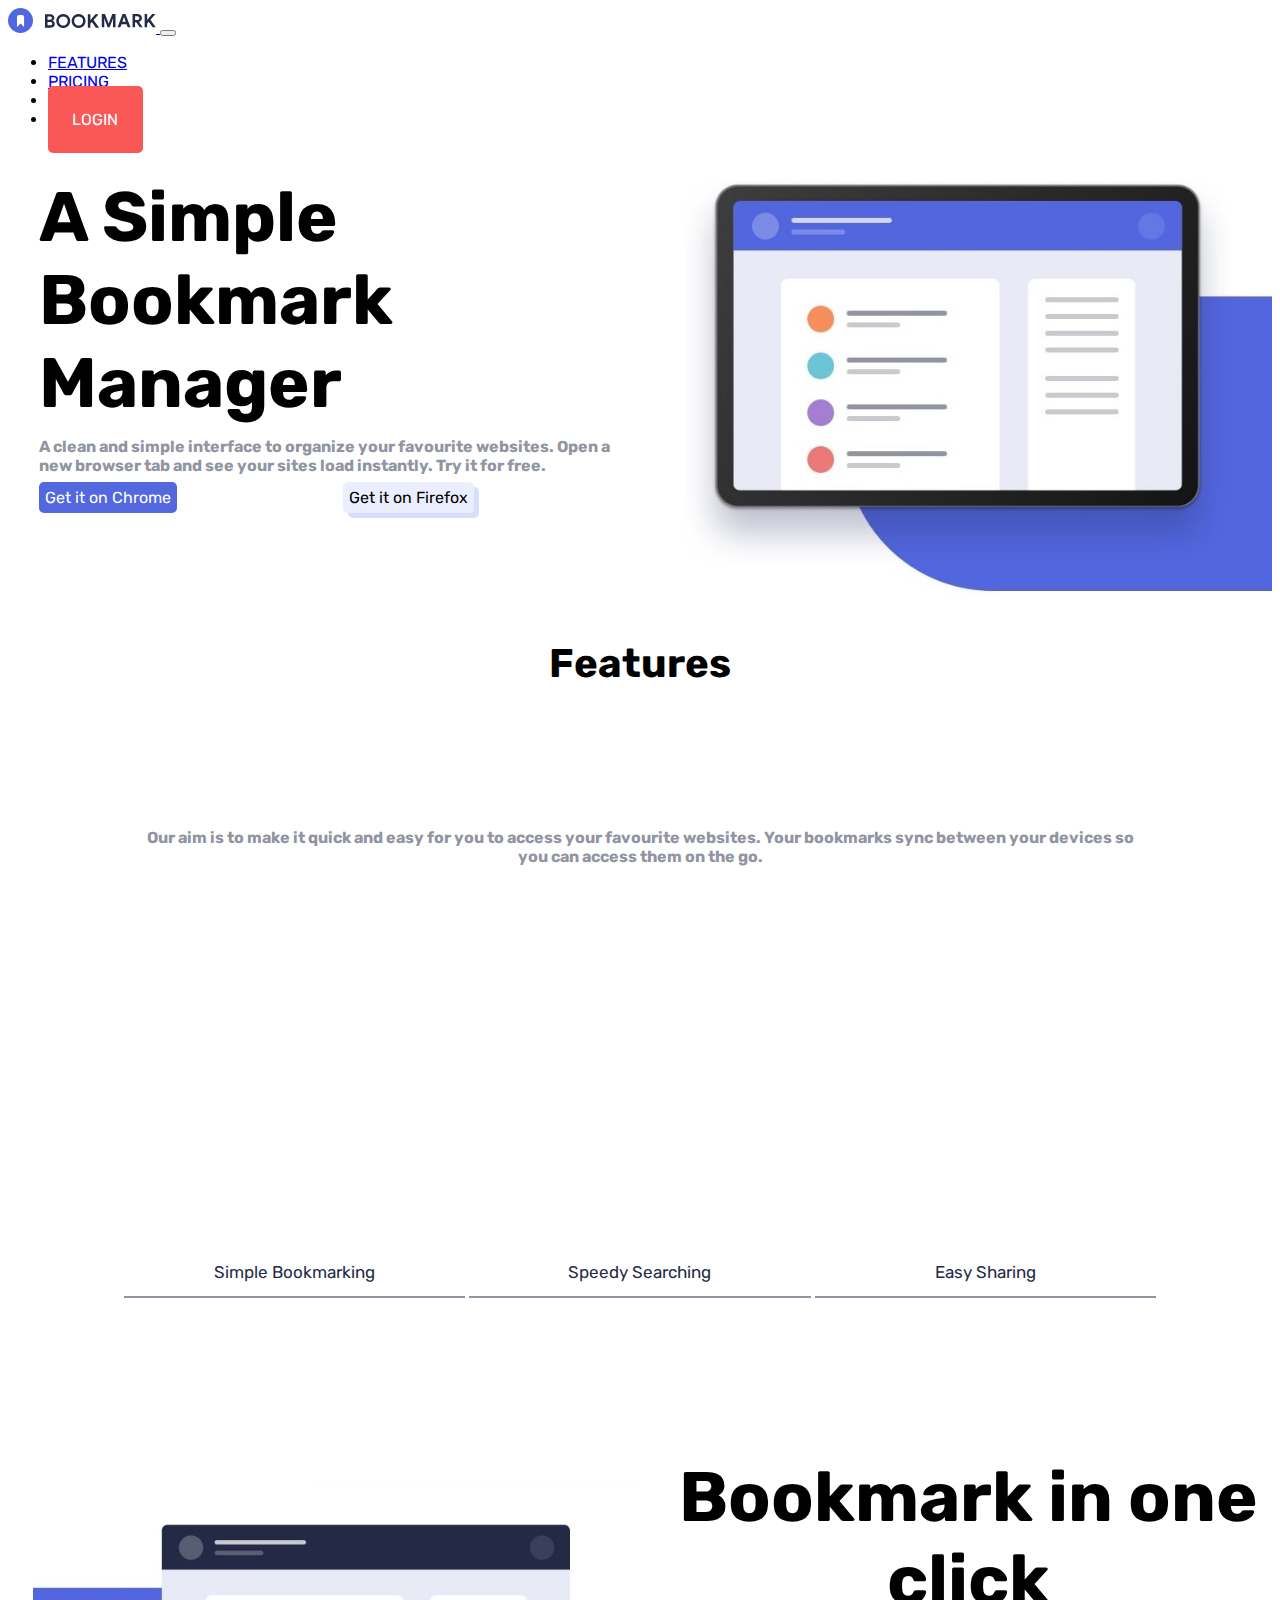
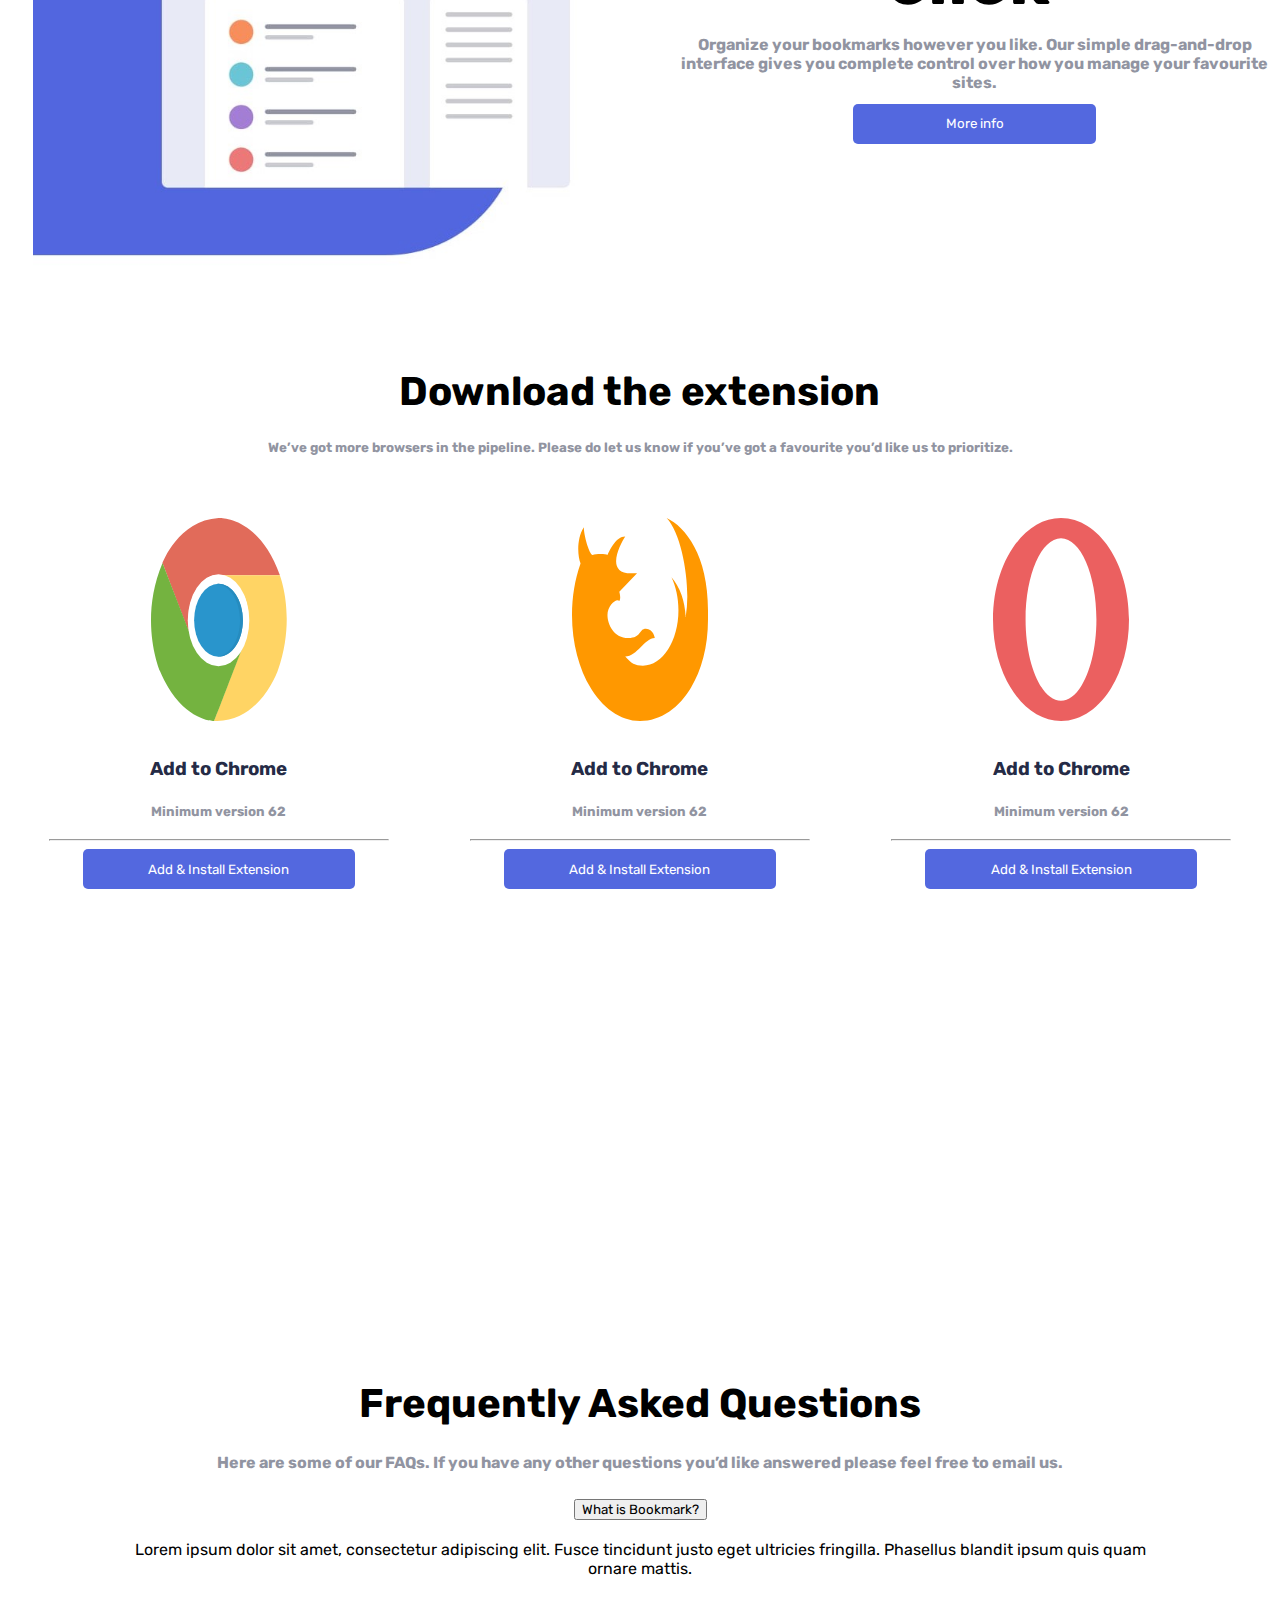
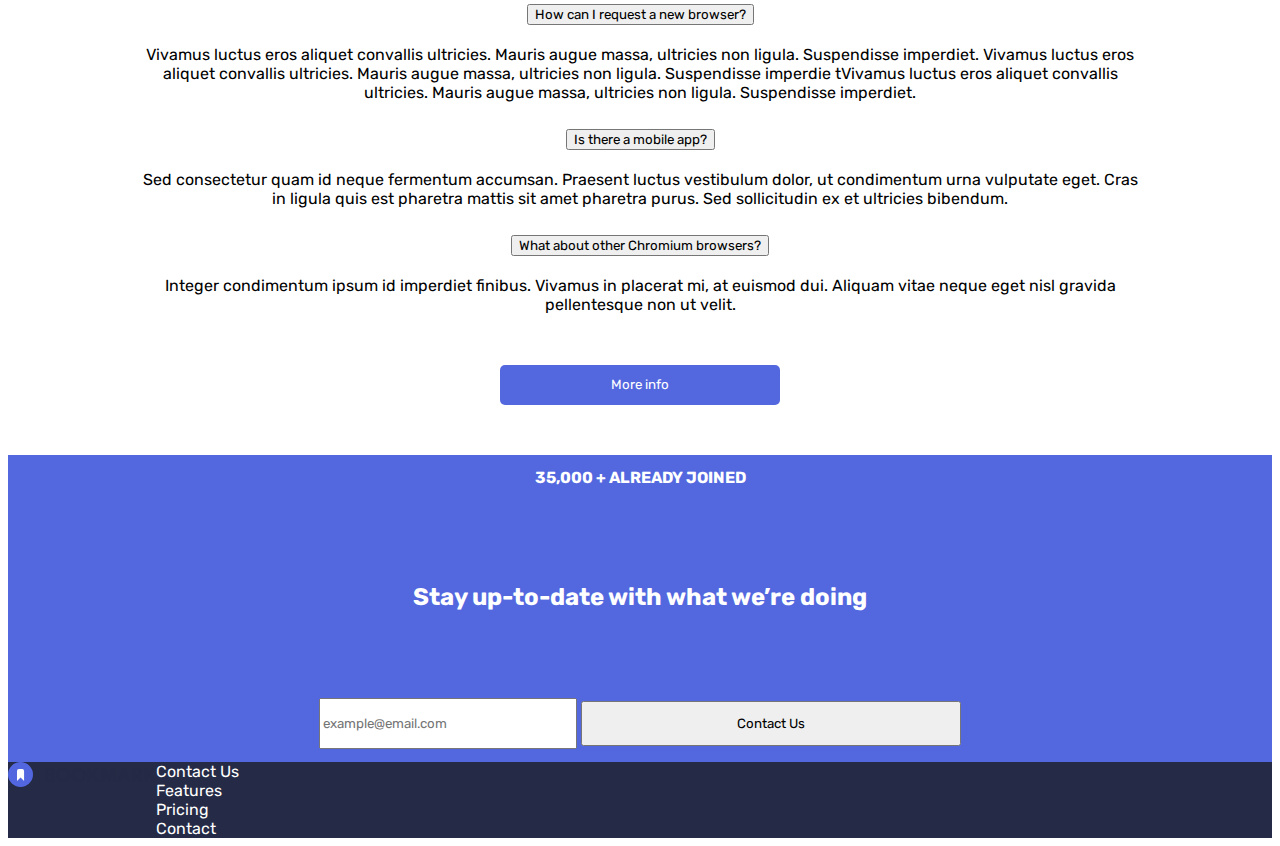
==== index.html @ e414e461 "v0.1.0" ====
<!DOCTYPE html>
<html lang="en">
<head>
  <meta charset="UTF-8">
  <meta name="viewport" content="width=device-width, initial-scale=1.0"> <!-- muestra el sitio correctamente según el dispositivo del usuario -->

  <link rel="icon" type="image/png" sizes="32x32" href="./images/favicon-32x32.png">

  <!--Estilos propios-->
  <link rel="stylesheet" href="style.css">
  
  <title>Reto 1 | Bookmark landing page</title>
 <!-- Siéntase libre de eliminar estos estilos o personalizarlos en su propia hoja de estilo.👍 -->
  <link href="https://cdn.jsdelivr.net/npm/bootstrap@5.1.3/dist/css/bootstrap.min.css" rel="stylesheet" integrity="sha384-1BmE4kWBq78iYhFldvKuhfTAU6auU8tT94WrHftjDbrCEXSU1oBoqyl2QvZ6jIW3" crossorigin="anonymous">
</head>




<body>
  <!--Contenedor general-->
  <div class="contenedor_general container_fluid">


<!--Nav Bar-->
<div class="container_fluid">

  <nav class="navbar navbar-expand-sm navbar-light border-3 ">



      <a href="#" class="navbar-brand">
        <img src="images/logo-bookmark.svg" alt="">
      </a>
      <button class="navbar-toggler" data-bs-toggle="collapse" data-bs-target="#MenuNavegacion">
        <span class="navbar-toggler-icon"></span>
      </button>

      
      <div id="MenuNavegacion" class="collapse navbar-collapse ">
        <ul class="navbar-nav ">
          <li class="nav-item p-2"> <a class="nav-link btn" href="#"> FEATURES </a> </li>
          <li class="nav-item p-2"> <a class="nav-link btn" href="#"> PRICING  </a> </li>

          <!--Formulario de envio -->
          <li class="nav-item p-2"> <a class="nav-link btn" href="#"> CONTACT </a> </li>

          <li class="nav-item p-2"> <a class="nav-link boton_rojo" href="#"> LOGIN </a> </li>
        </ul>
     </div>
  </nav>
</div>


<!--Seccion 1 -->
<div class="seccion_1">

  <div class="parte_1">
  <div class="imagen_flex"> 
    <img src="images/imagen_1.jpg" alt="">
  </div>
  </div>

    <div class="parte_2">
       
        <h1 class="titulo">A Simple Bookmark Manager</h1>

        <h4 class="sub-titulo">
          A clean and simple interface to organize your favourite websites. Open a new 
          browser tab and see your sites load instantly. Try it for free.
        </h4>

      <div class="sub-seccion">
        <div class="fila"><a class="boton_azul">Get it on Chrome</a></div>
        <div class="fila"><a class="boton_estandar">Get it on Firefox</a></div>
      </div>
    </div>

</div>

<!--Seccion 2-->
<div class="seccion_2 centrado">
  
  <h3 class="titulo-menor">
    Features
  </h3>
<h4 class="sub-titulo-menor centrado">
  Our aim is to make it quick and easy for you to access your favourite websites. 
  Your bookmarks sync between your devices so you can access them on the go.
</h4>
<div class="botones_desplegables">
  
  <button type="button" class="item" onclick="mostrar1();">
      Simple Bookmarking
  </button>

  <button type="button " class="item"onclick="mostrar2();">
      Speedy Searching
  </button>
  <button type="button" class="item"onclick="mostrar3();">
      Easy Sharing
  </button>
</div>
</div>

<!--Seccion - sub-secciones-->
<section id="seccion" class="seccion_1">
    <div class="parte_1 ">
        <h1 class="titulo centrado">
            Bookmark in one click
        </h1>
        <h4 class="sub-titulo centrado">
            Organize your bookmarks however you like. Our simple drag-and-drop interface 
            gives you complete control over how you manage your favourite sites.
        </h4>
        <div class="sub-seccion centrado">
        <div class="fila"><button class="boton_azul">More info</button></div>
        </div>

    </div>
  
      <div class="parte_2">
          <div class="imagen_flex">
              <img src="images/imagen_2.jpg" alt="">
          </div>
        </div>

</section>



<!--Seccion tarjetas-->


  <div class="seccion-2">
  <h3 class="titulo-menor centrado">
    Download the extension
  </h3>

  <h5 class="sub-titulo-menor centrado">
    We’ve got more browsers in the pipeline. Please do let us know if you’ve 
  got a favourite you’d like us to prioritize.
  </h5>


</div>

<!--Tarjetas -->
<div class="tarjetas">
<div class="contenedor-tarjeta">
  <div class="tarjeta shadow p-3 centrado">
    <div class="imagen_tarjeta">
    <img src="images/logo-chrome.svg" alt="">
    </div> 
  <h3 class="titulo-tarjeta">
    Add to Chrome
  </h3>
  <h5 class="sub-titulo-tarjeta">
    Minimum version 62
  </h5>
  <hr>
    <button class="boton_azul">
    Add & Install Extension
    </button>
  </div>
  </div>
  <div class="contenedor-tarjeta">
  <div class="tarjeta shadow p-3 centrado">
    <div class="imagen_tarjeta">
    <img src="images/logo-firefox.svg" alt="">
    </div>
    <h3 class="titulo-tarjeta">
      Add to Chrome
    </h3>
    <h5 class="sub-titulo-tarjeta">
      Minimum version 62
    </h5>
    <hr>
      <button class="boton_azul">
      Add & Install Extension
      </button>
  </div>
  </div>
<div class="contenedor-tarjeta">
  <div class="tarjeta shadow p-3 centrado">
    <div class="imagen_tarjeta">
      <img src="images/logo-opera.svg" alt="">
    </div>
    <h3 class="titulo-tarjeta">
      Add to Chrome
    </h3>
    <h5 class="sub-titulo-tarjeta">
      Minimum version 62
    </h5>
    <hr>
      <button class="boton_azul">
      Add & Install Extension
      </button>
 </div>
 </div>
<!--Seccion pregunta desplegables-->

</div>





<!-- Seccion preguntas frecuentes -->



<!--Preguntas desplegables-->

<div class="lista centrado">
  <div class="seccion-2 centrado">
    <h3 class="titulo-menor">
      Frequently Asked Questions
    </h3>
  <h4 class="sub-titulo-menor centrado">
    Here are some of our FAQs. If you have any other questions you’d like 
    answered please feel free to email us.
  </h4>
  </div>
  <div class="lista-acordion">
  <div class="accordion" id="accordionPanelsStayOpenExample">
    <div class="accordion-item">
      <h2 class="accordion-header" id="panelsStayOpen-headingOne">
        <button class="accordion-button" type="button" data-bs-toggle="collapse" data-bs-target="#panelsStayOpen-collapseOne" aria-expanded="true" aria-controls="panelsStayOpen-collapseOne">
          What is Bookmark?
        </button>
      </h2>
      <div id="panelsStayOpen-collapseOne" class="accordion-collapse collapse show" aria-labelledby="panelsStayOpen-headingOne">
        <div class="accordion-body">
          Lorem ipsum dolor sit amet, consectetur adipiscing elit. Fusce tincidunt 
          justo eget ultricies fringilla. Phasellus blandit ipsum quis quam ornare mattis.
        </div>
      </div>
    </div>
    <div class="accordion-item">
      <h2 class="accordion-header" id="panelsStayOpen-headingTwo">
        <button class="accordion-button collapsed" type="button" data-bs-toggle="collapse" data-bs-target="#panelsStayOpen-collapseTwo" aria-expanded="false" aria-controls="panelsStayOpen-collapseTwo">
          How can I request a new browser?
        </button>
      </h2>
      <div id="panelsStayOpen-collapseTwo" class="accordion-collapse collapse" aria-labelledby="panelsStayOpen-headingTwo">
        <div class="accordion-body">
          Vivamus luctus eros aliquet convallis ultricies. Mauris augue massa, ultricies non ligula. 
          Suspendisse imperdiet. Vivamus luctus eros aliquet convallis ultricies. Mauris augue massa, 
          ultricies non ligula. Suspendisse imperdie tVivamus luctus eros aliquet convallis ultricies. 
          Mauris augue massa, ultricies non ligula. Suspendisse imperdiet.
        </div>
      </div>
    </div>
    <div class="accordion-item">
      <h2 class="accordion-header" id="panelsStayOpen-headingThree">
        <button class="accordion-button collapsed" type="button" data-bs-toggle="collapse" data-bs-target="#panelsStayOpen-collapseThree" aria-expanded="false" aria-controls="panelsStayOpen-collapseThree">
          Is there a mobile app?
        </button>
      </h2>
      <div id="panelsStayOpen-collapseThree" class="accordion-collapse collapse" aria-labelledby="panelsStayOpen-headingThree">
        <div class="accordion-body">
          Sed consectetur quam id neque fermentum accumsan. Praesent luctus vestibulum dolor, ut condimentum 
          urna vulputate eget. Cras in ligula quis est pharetra mattis sit amet pharetra purus. Sed 
          sollicitudin ex et ultricies bibendum.
        </div>
      </div>
    </div>
    <div class="accordion-item">
      <h2 class="accordion-header" id="panelsStayOpen-headingThree">
        <button class="accordion-button collapsed" type="button" data-bs-toggle="collapse" data-bs-target="#panelsStayOpen-collapseThree" aria-expanded="false" aria-controls="panelsStayOpen-collapseThree">
          What about other Chromium browsers?
        </button>
      </h2>
      <div id="panelsStayOpen-collapseThree" class="accordion-collapse collapse" aria-labelledby="panelsStayOpen-headingThree">
        <div class="accordion-body">
          Integer condimentum ipsum id imperdiet finibus. Vivamus in placerat mi, at euismod dui. Aliquam 
          vitae neque eget nisl gravida pellentesque non ut velit.
        </div>
      </div>
    </div>
    <div class="boton_acordeon">
      <button class="boton_azul">
        More info
      </button>
    </div>
  </div>
  </div>
</div>
<!--Correo-->
<div class="correo">
  <h4 class="sub-titulo-correo centrado">
    35,000 + ALREADY JOINED
  </h4>
  <h2 class="titulo-correo centrado">
    Stay up-to-date with what we’re doing
  </h2>
  <div class="contact-us centrado">
    <input class="item-1" type="text" placeholder="example@email.com">
    <button class="item-2 boton_acordeon" type="submit">
      Contact Us
    </button>
  </div>
</div>
<!--Footer-->  
<footer class="footer">
  <div class="imagen-flex">
  <img src="images/logo-bookmark.svg" alt="">
  </div>
  <div class="item-footer container_fluid">
    <div class="btn">
      Contact Us
    </div>
    <div class="btn">
      Features
    </div>
    <div class="btn">
      Pricing
    </div>
    <div class="btn">
      Contact
    </div>
  </div>
</footer>
<!-- JavaScript Bundle with Popper -->
<script src="script.js">
</script>
<script src="https://cdn.jsdelivr.net/npm/bootstrap@5.1.3/dist/js/bootstrap.bundle.min.js" integrity="sha384-ka7Sk0Gln4gmtz2MlQnikT1wXgYsOg+OMhuP+IlRH9sENBO0LRn5q+8nbTov4+1p" crossorigin="anonymous"></script>
</body>
</html>
---- style.css ----
@import url('https://fonts.googleapis.com/css2?family=Rubik:wght@500&display=swap');
/*font-family: 'Rubik', sans-serif;*/



*{
    font-family: 'Rubik', sans-serif;
    font-weight: 400, 500;
}




/*Seccion 1*/

.seccion_1{
  display: flex;
  flex-wrap: wrap;
  flex-direction: row-reverse;
  margin: auto;

}

.parte_1{

  flex: 1;
  width: 50%;
  min-width: 375px;
}

.parte_2{

flex: 1;
width: 50%;
padding: 2%;
min-width: 375px;

}


.imagen_flex img{
  width: 100%;
  height: 100%;
  margin: auto;
}



.boton_estandar{
  background:hsl(231, 100%, 96%);
  width: 90%;
  height: 40px;
  text-align: center;
  margin: auto;
  padding: 2%;
  border-radius: 5px;
  box-shadow: 5px 5px hsl(231, 91%, 92%);
  border: none;
  text-decoration: none;
  color:hsl(0, 0%, 0%);
}
.boton_estandar:hover{
  background: hsl(230, 92%, 91%);


}
.boton_azul{
  background: hsl(231, 69%, 60%);
  color: white;
  width: 80%;
  height: 40px;
  text-align: center;
  margin: auto;
  padding: 2%;
  border-radius: 5px;
  border: none;
  text-decoration: none;

}
.boton_azul:hover{
  background: hsl(231, 54%, 46%);
  color: white;

}
.boton_rojo{
  background: hsl(0, 94%, 66%);
  color: white !important;
  width: 100%;
  height: 40px;
  text-align: center;
  margin: auto;
  padding: 2%;
  border-radius: 5px;
  border: none;
  text-decoration: none;
}
.boton_rojo:hover{
  background: hsl(0, 79%, 63%);
  border: none;
  text-decoration: none;
}
.titulo{
  font-size: 70px;
  padding: 1%;
  margin: auto;
  
}

.sub-titulo{

  width: 100%;
  color: hsl(229, 8%, 60%);
  padding: 1%;
  margin: auto;

}

.sub-seccion{

  width: 100%;
  display: flex;
  flex-direction: row;
  margin: auto;
  padding: 1%;
}

.sub-seccion .fila{
  width: 50%;
  margin: auto;
}



/*Seccion 2*/

.seccion_2{

  height: 90vh;
}

.centrado{
  text-align: center;
  margin: auto;
}

.titulo-menor{
  font-size: 40px;
  width: 70%;
  height: 20%;
  margin: 2% auto;
}

.sub-titulo-menor{
  width: 80%;
  height: 45%;
  margin: auto;
  color: hsl(229, 8%, 60%);

}




/*Seccion desplegables*/

.botones_desplegables{

  width: 90%;
  height: 20%;
  text-align: center;
  margin: auto;
  border-radius: 5px;
  flex: 1;
  min-width: 320px;

}

.item{
  flex: 1;
  width: 30%;
  height: 30%;
  background: hsl(0, 0%, 100%);
  color: hsl(229, 31%, 21%);
  font-size: 17px;
  text-align: center;
  border: none;
  margin: 5% auto auto auto;
  min-width: 320px;
  border-bottom: 2px solid hsl(229, 8%, 60%) ;

}
.item:hover{

 border-bottom: orangered 3px solid;
}




/*Seccion tarjetas*/

.seccion_tarjetas{
  height: 80vh;
  width: 100%;

}



.tarjetas{
  display: flex;
  flex-wrap: wrap;
  flex-direction: row;
  min-width: 375px;
  width: 100%;
  min-width: 375px;
  margin: auto;
}


.contenedor-tarjeta{
  flex:1;
  width: 25%;
  min-width: 375px;
  height: 100vh;
}

.tarjeta{
  width: 80%;
  height: 75%;
  min-width: 350px;
  border-radius: 20px;
  min-width: 340px;
  min-height: 340px;
  margin: 15% auto;
}


.imagen_tarjeta{
  width: 40%;
  height: 30%;
  margin: 10% auto;

}
.imagen_tarjeta img{
  width: 100%;
  height: 100%;
  margin: auto;
}


.titulo-tarjeta{
  width: 70%;
  margin: 5% auto;
  color: hsl(229, 31%, 21%);
  padding: 1%;
}

.sub-titulo-tarjeta{
  width: 70%;
  margin: 5% auto;
  color: hsl(229, 8%, 60%);
  padding: 1%;
}


.boton-tajerta{
  background: hsl(231, 69%, 60%);
  color: white;
  width: 70%;
  height: 40px;
  text-align: center;
  margin: auto;
  padding: 2%;
  border-radius: 5px;
}




/*lista de preguntas frecuentes*/





.lista-acordion{
  width: 80%;
  min-width: 350px;
  margin: auto;
}


.boton_acordeon{
  margin:5% auto;
  width: 30%;
  min-width: 350px;
}



/*Seccion correo*/

.correo{

  color: white;
  background: hsl(231, 69%, 60%);
  display: flex;
  flex-direction: column;
}



.titulo-correo{

  height: 10vh;
  width: 90%;
  margin: 1% auto;
}

.sub-titulo-correo{

  height: 10vh;
  width: 90%;
  margin: 1% auto;
}


.contact-us{

  margin: 1% auto;
  width: 100%;
  flex-wrap: wrap;
  min-width: 375;
}


.item-1{
  flex: 1;

  width: 70;
  margin: auto;
  height: 5vh;
  min-width: 250px;
}

.item-2{
  flex: 1;

  width: 70;
  margin: auto;
  height: 5vh;
  min-width: 250px;
}

/*Footer*/

.footer{
  background: hsl(229, 31%, 21%);
  color: white;
  flex-wrap: wrap;
  display: flex;
  flex-direction: row;
}


.itom-footer{
  flex: 4;
}

.btn:hover{
  color: white !important;
}
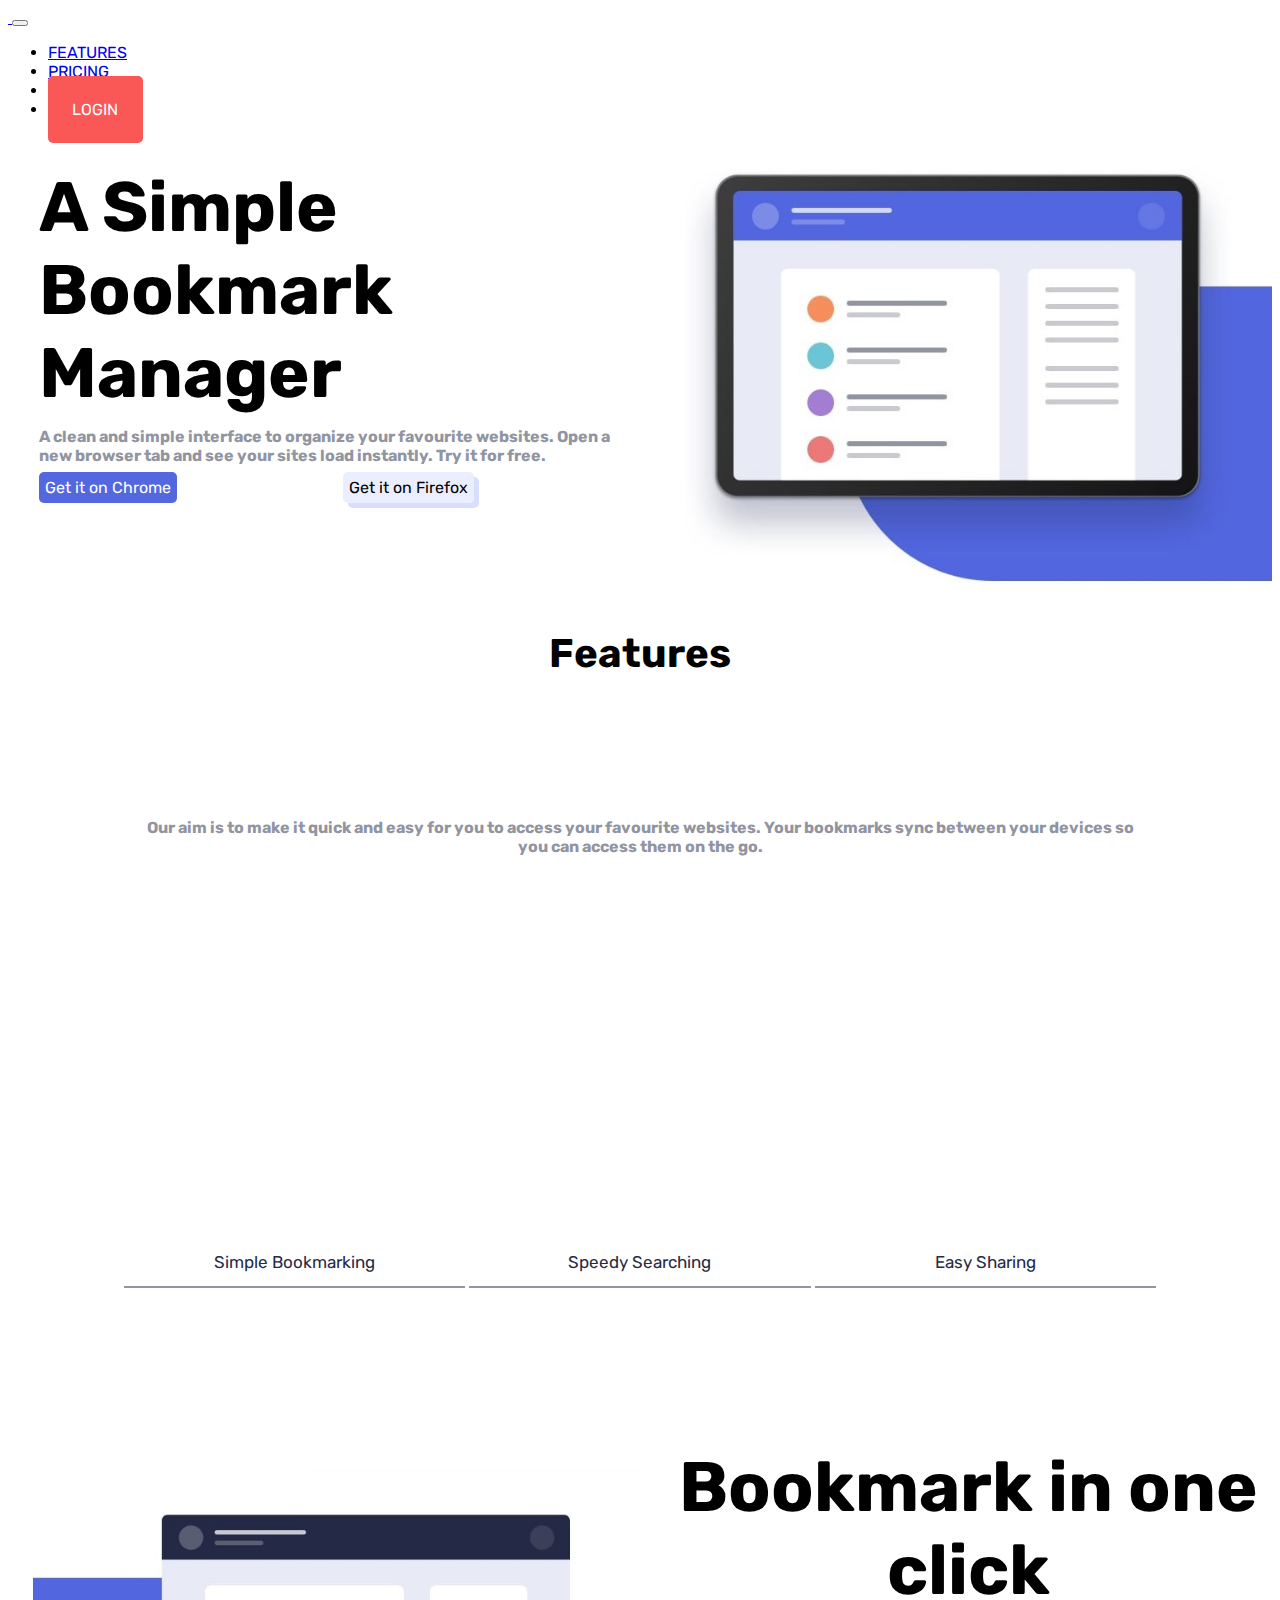
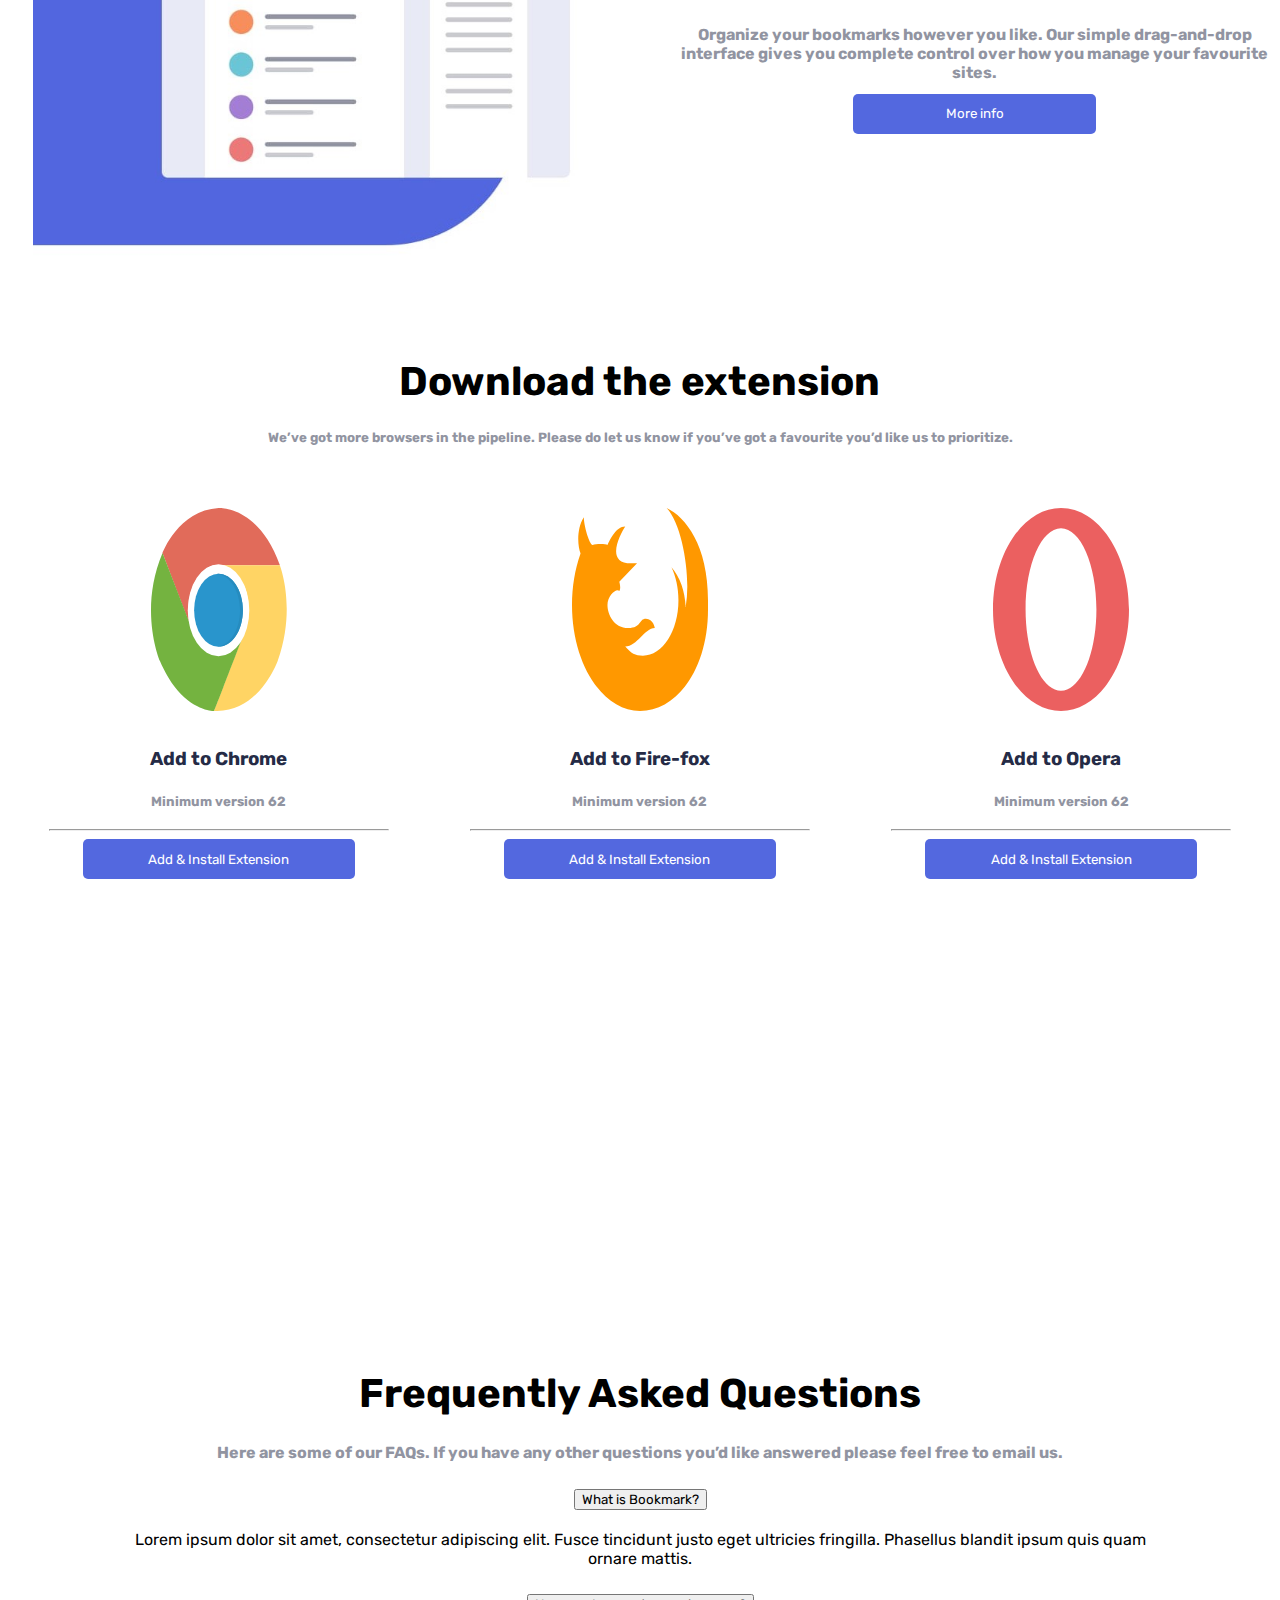
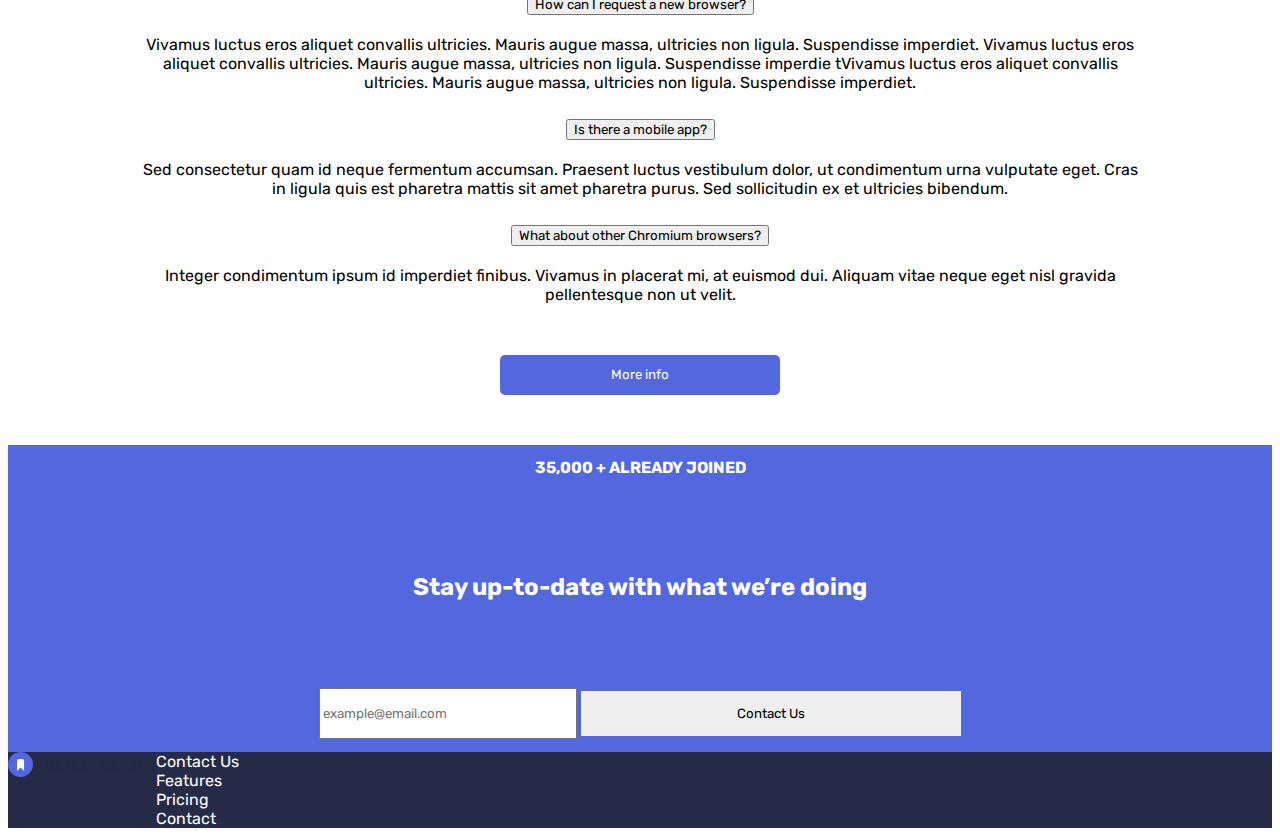
==== commit af1b07a0: "V0.1.1" ====
--- a/index.html
+++ b/index.html
@@ -5,12 +5,12 @@
   <meta name="viewport" content="width=device-width, initial-scale=1.0"> <!-- muestra el sitio correctamente según el dispositivo del usuario -->
 
   <link rel="icon" type="image/png" sizes="32x32" href="./images/favicon-32x32.png">
-
+  
   <!--Estilos propios-->
   <link rel="stylesheet" href="style.css">
   
   <title>Reto 1 | Bookmark landing page</title>
- <!-- Siéntase libre de eliminar estos estilos o personalizarlos en su propia hoja de estilo.👍 -->
+  <!--Boostrap-->
   <link href="https://cdn.jsdelivr.net/npm/bootstrap@5.1.3/dist/css/bootstrap.min.css" rel="stylesheet" integrity="sha384-1BmE4kWBq78iYhFldvKuhfTAU6auU8tT94WrHftjDbrCEXSU1oBoqyl2QvZ6jIW3" crossorigin="anonymous">
 </head>
 
@@ -29,21 +29,21 @@
 
 
 
-      <a href="#" class="navbar-brand">
-        <img src="images/logo-bookmark.svg" alt="">
+      <a href="#" class="navbar-brand ">
+        <img src="https://i.ibb.co/QYNtSCS/logo-bookmark.png" alt="">
       </a>
       <button class="navbar-toggler" data-bs-toggle="collapse" data-bs-target="#MenuNavegacion">
         <span class="navbar-toggler-icon"></span>
       </button>
 
       
-      <div id="MenuNavegacion" class="collapse navbar-collapse ">
+      <div id="MenuNavegacion" class="collapse navbar-collapse  justify-content-end">
         <ul class="navbar-nav ">
           <li class="nav-item p-2"> <a class="nav-link btn" href="#"> FEATURES </a> </li>
           <li class="nav-item p-2"> <a class="nav-link btn" href="#"> PRICING  </a> </li>
 
           <!--Formulario de envio -->
-          <li class="nav-item p-2"> <a class="nav-link btn" href="#"> CONTACT </a> </li>
+          <li class="nav-item p-2"> <a class="nav-link btn" href="formulario/form.html"> CONTACT </a> </li>
 
           <li class="nav-item p-2"> <a class="nav-link boton_rojo" href="#"> LOGIN </a> </li>
         </ul>
@@ -159,9 +159,11 @@
     Minimum version 62
   </h5>
   <hr>
-    <button class="boton_azul">
-    Add & Install Extension
-    </button>
+  <button class="boton_azul">
+    <a href="https://chrome.google.com/webstore/category/extensions?hl=es">
+      Add & Install Extension
+    </a>
+  </button>
   </div>
   </div>
   <div class="contenedor-tarjeta">
@@ -170,14 +172,16 @@
     <img src="images/logo-firefox.svg" alt="">
     </div>
     <h3 class="titulo-tarjeta">
-      Add to Chrome
+      Add to Fire-fox
     </h3>
     <h5 class="sub-titulo-tarjeta">
       Minimum version 62
     </h5>
     <hr>
       <button class="boton_azul">
-      Add & Install Extension
+        <a href="https://addons.mozilla.org/es/firefox/extensions/"">
+          Add & Install Extension
+        </a>
       </button>
   </div>
   </div>
@@ -187,15 +191,17 @@
       <img src="images/logo-opera.svg" alt="">
     </div>
     <h3 class="titulo-tarjeta">
-      Add to Chrome
+      Add to Opera
     </h3>
     <h5 class="sub-titulo-tarjeta">
       Minimum version 62
     </h5>
     <hr>
-      <button class="boton_azul">
-      Add & Install Extension
-      </button>
+    <button class="boton_azul">
+      <a href="https://addons.opera.com/es/extensions/">
+        Add & Install Extension
+      </a>
+    </button>
  </div>
  </div>
 <!--Seccion pregunta desplegables-->
@@ -297,17 +303,19 @@
   </h2>
   <div class="contact-us centrado">
     <input class="item-1" type="text" placeholder="example@email.com">
-    <button class="item-2 boton_acordeon" type="submit">
-      Contact Us
+    <button class="item-2 boton_acordeon" type="submit" >
+      <a href="formulario/form.html">
+        Contact Us
+      </a>
     </button>
   </div>
 </div>
 <!--Footer-->  
-<footer class="footer">
+<footer class="footer justify-content-between ">
   <div class="imagen-flex">
   <img src="images/logo-bookmark.svg" alt="">
   </div>
-  <div class="item-footer container_fluid">
+  <div class="item-footer container_fluid ">
     <div class="btn">
       Contact Us
     </div>
--- a/style.css
+++ b/style.css
@@ -7,7 +7,6 @@
     font-family: 'Rubik', sans-serif;
     font-weight: 400, 500;
 }
-
 
 
 
@@ -80,7 +79,10 @@
 .boton_azul:hover{
   background: hsl(231, 54%, 46%);
   color: white;
-
+}
+.boton_azul a{
+  text-decoration: none !important;
+  color: white !important;
 }
 .boton_rojo{
   background: hsl(0, 94%, 66%);
@@ -295,6 +297,12 @@
   margin:5% auto;
   width: 30%;
   min-width: 350px;
+  border: none;
+}
+.boton_acordeon a{
+  text-decoration: none !important;
+  color: black !important;
+
 }
 
 
@@ -370,4 +378,7 @@
 
 .btn:hover{
   color: white !important;
-}
+  border-left: 1px solid white;
+  border-right: 1px solid white;
+  border-radius: 1px !important;
+}
